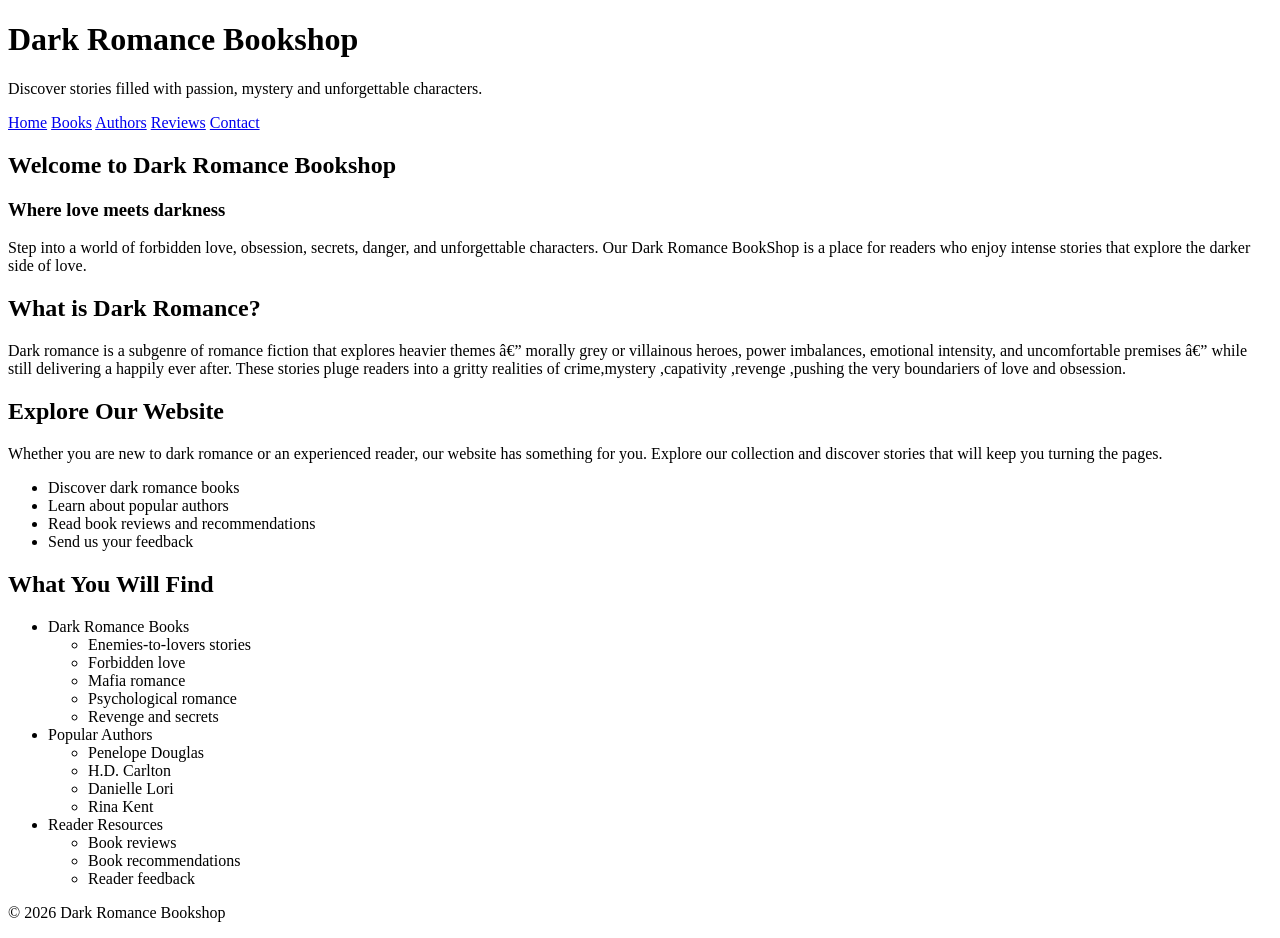
==== index.html @ d9c4c2d3 "Rename Index.html to index.html" ====
<!DOCTYPE html>
<html lang="en">

<head>
    <meta charset="utf-8-8">
    <title>Dark Romance Bookshop</title>
    <link rel="stylesheet" href="../styles/style.css">
    <link rel="stylesheet" href="../styles/modern-normalize.css">
</head>

<body>

    

    <header>
        <h1>Dark Romance Bookshop</h1>
        <p>Discover stories filled with passion, mystery and unforgettable characters.</p>
    </header>

    <nav>
        <a href="index.html">Home</a>
        <a href="books.html">Books</a>
        <a href="authors.html">Authors</a>
        <a href="reviews.html">Reviews</a>
        <a href="contact.html">Contact</a>
    </nav>

    <main>
	     
        <section>
            <h2>Welcome to Dark Romance Bookshop</h2>
			<h3>Where love meets darkness</h2>

            <p>
                Step into a world of forbidden love, obsession, secrets, danger, 
				and unforgettable characters. Our Dark Romance BookShop is a place 
				for readers who enjoy intense stories that explore the darker side of love.
            </p>

            <h2>What is Dark Romance?</h2>

            <p>
               Dark romance is a subgenre of romance fiction that explores heavier themes — morally grey or villainous heroes, 
			   power imbalances, emotional intensity, and uncomfortable premises — while still delivering a happily ever after.
			   These stories pluge readers into a gritty realities of crime,mystery ,capativity ,revenge ,pushing the very boundariers 
			   of love and obsession.
            </p>
        </section>

        <section>
            <h2>Explore Our Website</h2>
			<p>
			Whether you are new to dark romance or an experienced reader, our website has something for you. Explore our collection 
			and discover stories that will keep you turning the pages.
			</p>

            <ul>
                <li>Discover dark romance books</li>
                <li>Learn about popular authors</li>
                <li>Read book reviews and recommendations</li>
                <li>Send us your feedback</li>
            </ul>
        </section>
		<section>
    <h2>What You Will Find</h2>

    <ul>
        <li>Dark Romance Books
            <ul>
                <li>Enemies-to-lovers stories</li>
                <li>Forbidden love</li>
                <li>Mafia romance</li>
                <li>Psychological romance</li>
                <li>Revenge and secrets</li>
            </ul>
        </li>

        <li>Popular Authors
            <ul>
                <li>Penelope Douglas</li>
                <li>H.D. Carlton</li>
                <li>Danielle Lori</li>
                <li>Rina Kent</li>
            </ul>
        </li>

        <li>Reader Resources
            <ul>
                <li>Book reviews</li>
                <li>Book recommendations</li>
                <li>Reader feedback</li>
            </ul>
        </li>
    </ul>
</section>
    </main>

    <footer>
        <p>&copy; 2026 Dark Romance Bookshop</p>
    </footer>

</body>
</html>
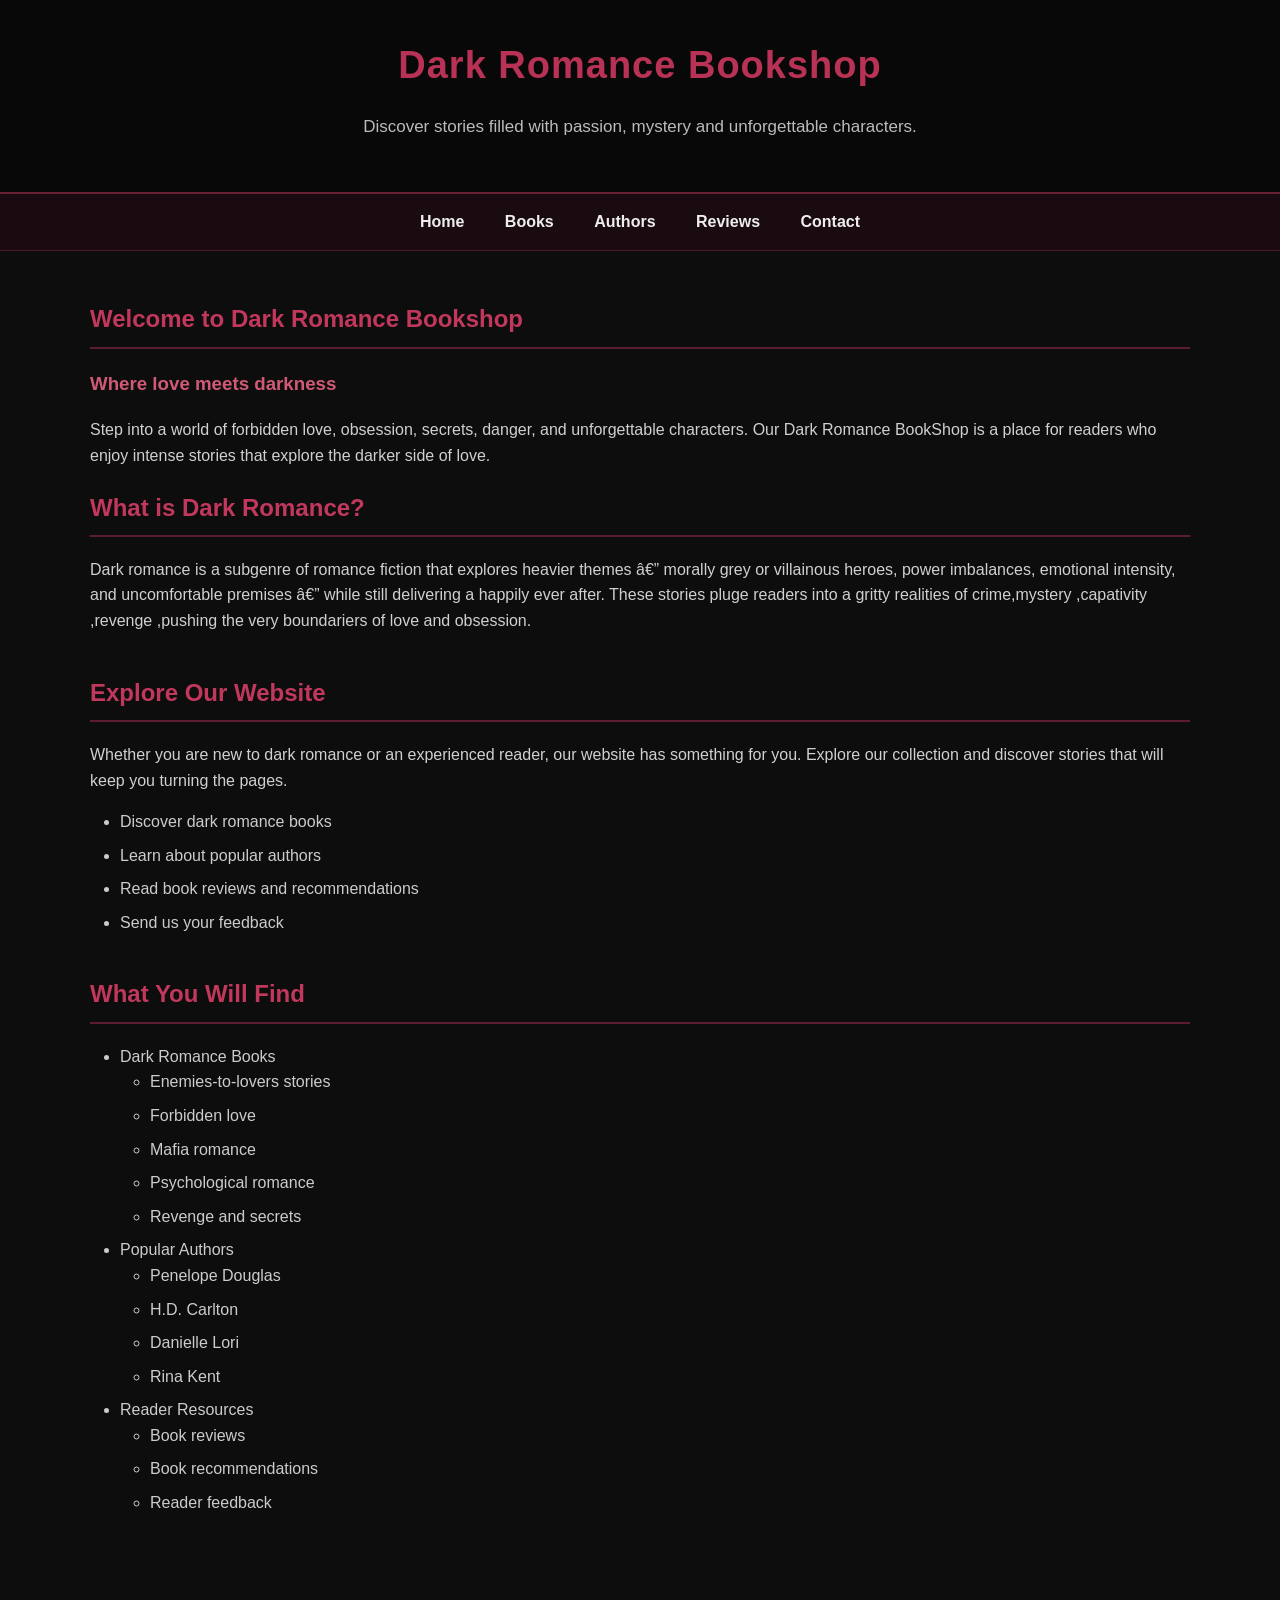
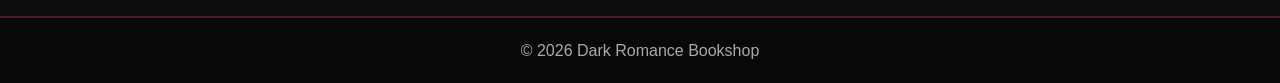
==== commit be4a790a: "Update index.html" ====
--- a/index.html
+++ b/index.html
@@ -4,7 +4,7 @@
 <head>
     <meta charset="utf-8-8">
     <title>Dark Romance Bookshop</title>
-    <link rel="stylesheet" href="../styles/style.css">
+    <link rel="stylesheet" href="style.css">
     <link rel="stylesheet" href="../styles/modern-normalize.css">
 </head>
 
--- a/style.css
+++ b/style.css
@@ -0,0 +1,394 @@
+
+/* =========================================
+   DARK ROMANCE BOOKSHOP
+   DARK THEME
+   ========================================= */
+
+body {
+    font-family: Arial, sans-serif;
+    background-color: #0d0d0d;
+    color: #dddddd;
+    margin: 0;
+    line-height: 1.6;
+}
+
+/* HEADER */
+header {
+    background-color: #080808;
+    color: #ffffff;
+    text-align: center;
+    padding: 35px 20px;
+    border-bottom: 2px solid #6b1f35;
+}
+
+header h1 {
+    margin: 0;
+    color: #b83255;
+    font-size: 38px;
+    letter-spacing: 1px;
+}
+
+header p {
+    color: #bbbbbb;
+    font-size: 17px;
+}
+
+/* NAVIGATION */
+nav {
+    background-color: #1a0b10;
+    text-align: center;
+    padding: 15px;
+    border-bottom: 1px solid #4d1829;
+}
+
+nav a {
+    color: #eeeeee;
+    text-decoration: none;
+    margin: 0 18px;
+    font-weight: bold;
+}
+
+nav a:hover {
+    color: #d94b70;
+    text-decoration: underline;
+}
+
+/* MAIN */
+main {
+    max-width: 1100px;
+    margin: auto;
+    padding: 30px 20px;
+}
+
+section {
+    margin-bottom: 40px;
+}
+
+/* HEADINGS */
+h2 {
+    color: #c2385c;
+    border-bottom: 2px solid #5c1d31;
+    padding-bottom: 8px;
+}
+
+h3 {
+    color: #d05a76;
+}
+
+h4 {
+    color: #b98796;
+}
+
+/* PARAGRAPHS */
+p {
+    color: #d0d0d0;
+}
+
+/* LISTS */
+ul {
+    padding-left: 30px;
+}
+
+li {
+    margin-bottom: 8px;
+    color: #cccccc;
+}
+
+/* INTRODUCTION */
+.introduction {
+    background-color: #151515;
+    padding: 25px;
+    border: 1px solid #38202a;
+    border-radius: 8px;
+}
+
+/* BOOK COLLECTION */
+.book-collection {
+    background-color: #1b1014;
+    padding: 25px;
+    border-left: 4px solid #8b2945;
+    border-radius: 8px;
+}
+
+.book-list {
+    padding: 10px;
+}
+
+.book-list strong {
+    color: #d13d62;
+    font-size: 18px;
+}
+
+/* BOOKS */
+.book {
+    background-color: #151515;
+    padding: 25px;
+    margin-bottom: 30px;
+    border: 1px solid #35202a;
+    border-radius: 8px;
+    overflow: auto;
+}
+
+.book:hover {
+    border-color: #79243d;
+}
+
+.book img {
+    width: 180px;
+    height: auto;
+    float: left;
+    margin-right: 25px;
+    margin-bottom: 15px;
+    border-radius: 5px;
+    box-shadow: 0 4px 12px #000000;
+}
+
+.book h3 {
+    font-size: 26px;
+    margin-top: 0;
+}
+
+.book h4 {
+    font-size: 18px;
+}
+
+.book p {
+    text-align: justify;
+}
+
+/* FINAL MESSAGE */
+.final-message {
+    background-color: #1b0a10;
+    color: #dddddd;
+    padding: 30px;
+    border: 1px solid #642037;
+    border-radius: 8px;
+}
+
+.final-message h2 {
+    color: #d13d62;
+}
+
+/* RECOMMENDED BOOKS */
+.recommended {
+    background-color: #151515;
+    padding: 25px;
+    border: 1px solid #38202a;
+    border-radius: 8px;
+}
+
+.recommended strong {
+    color: #d13d62;
+}
+
+/* =========================================
+   AUTHORS TABLE
+   ========================================= */
+
+table {
+    width: 100%;
+    border-collapse: collapse;
+    background-color: #151515;
+    margin-top: 20px;
+}
+
+caption {
+    caption-side: top;
+    color: #d13d62;
+    font-size: 24px;
+    font-weight: bold;
+    padding: 15px;
+}
+
+th {
+    background-color: #4a1427;
+    color: #ffffff;
+    padding: 15px;
+    text-align: left;
+}
+
+td {
+    color: #dddddd;
+    padding: 15px;
+    border-bottom: 1px solid #38202a;
+    vertical-align: top;
+}
+
+tr:nth-child(even) {
+    background-color: #1b1014;
+}
+
+tr:hover {
+    background-color: #29131b;
+}
+
+tfoot td {
+    background-color: #0a0a0a;
+    color: #d13d62;
+    text-align: center;
+    font-weight: bold;
+}
+
+/* =========================================
+   REVIEWS
+   ========================================= */
+
+.reviews {
+    background-color: #151515;
+    padding: 30px;
+    border: 1px solid #38202a;
+    border-radius: 8px;
+}
+
+.reviews h3 {
+    border-left: 4px solid #8b2945;
+    padding-left: 10px;
+    margin-top: 30px;
+}
+
+.reviews strong {
+    color: #d13d62;
+}
+
+/* =========================================
+   CONTACT
+   ========================================= */
+
+.contact {
+    background-color: #151515;
+    padding: 30px;
+    border: 1px solid #38202a;
+    border-radius: 8px;
+}
+
+.contact h3 {
+    color: #d13d62;
+    margin-bottom: 5px;
+}
+
+.contact a {
+    color: #d94b70;
+    font-weight: bold;
+}
+
+.contact a:hover {
+    color: #ffffff;
+}
+
+/* =========================================
+   FORM
+   ========================================= */
+
+form {
+    margin-top: 20px;
+}
+
+label {
+    display: block;
+    margin-bottom: 15px;
+    color: #dddddd;
+    font-weight: bold;
+}
+
+input[type="text"],
+input[type="email"],
+textarea {
+    display: block;
+    width: 100%;
+    max-width: 600px;
+    padding: 12px;
+    margin-top: 5px;
+    box-sizing: border-box;
+
+    background-color: #0d0d0d;
+    color: #ffffff;
+
+    border: 1px solid #572034;
+    border-radius: 5px;
+}
+
+textarea {
+    height: 150px;
+    resize: vertical;
+}
+
+input[type="text"]:focus,
+input[type="email"]:focus,
+textarea:focus {
+    outline: none;
+    border-color: #b83255;
+}
+
+/* SUBMIT BUTTON */
+input[type="submit"] {
+    background-color: #741f3a;
+    color: #ffffff;
+    border: none;
+    padding: 12px 25px;
+    border-radius: 5px;
+    cursor: pointer;
+    font-weight: bold;
+}
+
+input[type="submit"]:hover {
+    background-color: #a52c50;
+}
+
+/* =========================================
+   FOOTER
+   ========================================= */
+
+footer {
+    background-color: #080808;
+    color: #aaaaaa;
+    text-align: center;
+    padding: 20px;
+    margin-top: 30px;
+    border-top: 2px solid #4d1829;
+}
+
+footer p {
+    color: #aaaaaa;
+    margin: 0;
+}
+
+/* =========================================
+   MOBILE
+   ========================================= */
+
+@media screen and (max-width: 700px) {
+
+    header h1 {
+        font-size: 28px;
+    }
+
+    nav a {
+        display: block;
+        margin: 8px 0;
+    }
+
+    main {
+        padding: 20px 15px;
+    }
+
+    .book img {
+        float: none;
+        display: block;
+        width: 160px;
+        margin: 0 auto 20px auto;
+    }
+
+    .book p {
+        text-align: left;
+    }
+
+    table {
+        font-size: 13px;
+    }
+
+    th,
+    td {
+        padding: 8px;
+    }
+}
+
